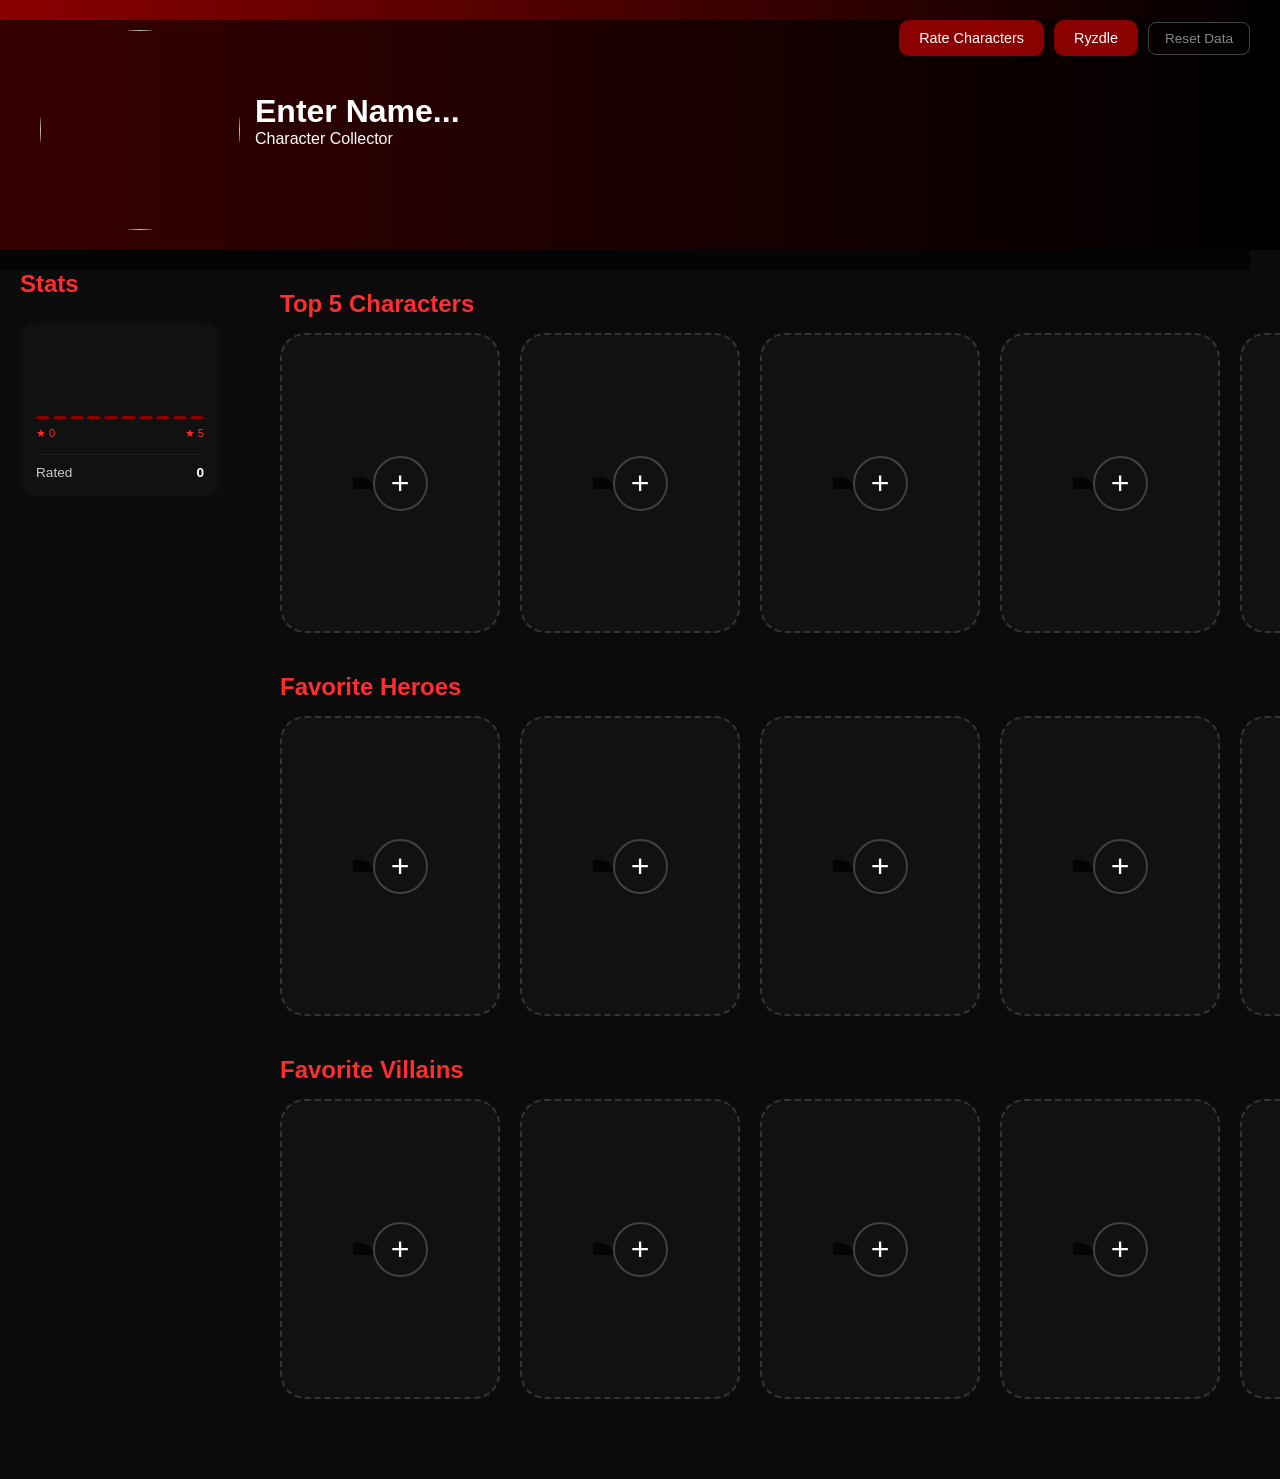
==== index.html @ 01c43c9c "Add files via upload" ====
<!DOCTYPE html>
<html lang="en">
<head>
    <meta charset="UTF-8">
    <meta name="viewport" content="width=device-width, initial-scale=1.0">
    <title>Character Profile</title>
    <link rel="stylesheet" href="charcss.css">
</head>

<body>

<header class="banner">
    <div class="overlay"></div>
    <div class="profile">
        <img src="https://i.pinimg.com/736x/1d/ec/e2/1dece2c8357bdd7cee3b15036344faf5.jpg" class="avatar">
        <div>
            <h1>Enter Name...</h1>
            <p>Character Collector</p>
        </div>
    </div>
    <div class="banner-buttons">
        <a href="ratings.html" class="rate-all-btn">Rate Characters</a>
        <a href="ryzdle.html" class="ryzdle">Ryzdle</a>
        <button class="reset-btn" onclick="resetData()">Reset Data</button>
    </div>
</header>

<main class="char-main">

    <!-- Top 5 Characters -->
    <section>
        <h2>Top 5 Characters</h2>
        <div class="grid">
            <div class="card empty" data-slot="top-0"><span class="card-label"></span></div>
            <div class="card empty" data-slot="top-1"><span class="card-label"></span></div>
            <div class="card empty" data-slot="top-2"><span class="card-label"></span></div>
            <div class="card empty" data-slot="top-3"><span class="card-label"></span></div>
            <div class="card empty" data-slot="top-4"><span class="card-label"></span></div>
        </div>
    </section>

    <!-- Favorites -->
    <section>
        <h2>Favorite Heroes</h2>
        <div class="grid">
            <div class="card empty" data-slot="heroes-0"><span class="card-label"></span></div>
            <div class="card empty" data-slot="heroes-1"><span class="card-label"></span></div>
            <div class="card empty" data-slot="heroes-2"><span class="card-label"></span></div>
            <div class="card empty" data-slot="heroes-3"><span class="card-label"></span></div>
            <div class="card empty" data-slot="heroes-4"><span class="card-label"></span></div>
            <div class="card empty" data-slot="heroes-5"><span class="card-label"></span></div>
        </div>
    </section>

    <!-- Recently Added -->
    <section>
        <h2>Favorite Villains</h2>
        <div class="grid">
            <div class="card empty" data-slot="villains-0"><span class="card-label"></span></div>
            <div class="card empty" data-slot="villains-1"><span class="card-label"></span></div>
            <div class="card empty" data-slot="villains-2"><span class="card-label"></span></div>
            <div class="card empty" data-slot="villains-3"><span class="card-label"></span></div>
            <div class="card empty" data-slot="villains-4"><span class="card-label"></span></div>
            <div class="card empty" data-slot="villains-5"><span class="card-label"></span></div>
        </div>
    </section>

</main>

<!-- Edit Modal -->
 <div id="edit-modal" style="display:none; position:fixed; inset:0; background:rgba(0,0,0,0.8); z-index:1000; align-items:center; justify-content:center;">
    <div class="modal-box">
        <h3>Change Character</h3>
        <input type="text" id="search-input" placeholder="Search by name or show..." />
        <div id="search-results"></div>
    </div>
</div>
<div id="info-modal" style="display:none; position:fixed; inset:0; background:rgba(0,0,0,0.85); z-index:1000; align-items:center; justify-content:center;">
    <div class="info-box">
        <button class="info-close" onclick="closeInfoPopup()">✕</button>
        <div class="info-image" id="info-image"></div>
        <div class="info-content">
            <h2 id="info-name"></h2>
            <p class="info-show" id="info-show"></p>
            <p class="info-bio" id="info-bio"></p>
            <span class="rating-text">Rating</span>
            <div class="info-rating">
                <div class="star-rating" id="info-stars"></div>
                <strong id="info-rating"></strong>
            </div>
        </div>
    </div>
</div>
<div class="stats-sidebar">
    <h2>Stats</h2>
    <div class="stats-widget">
        <div class="stats-chart">
            <div class="stats-bars" id="stats-bars"></div>
            <div class="stats-axis">
                <span>★ 0</span>
                <span>★ 5</span>
            </div>
        </div>
        <div class="stats-footer">
            <span class="stats-watched-label">Rated</span>
            <span class="stats-watched-count" id="stats-watched">0</span>
        </div>
    </div>
</div>
<script src="characters.js"></script>

</body>
</html>
---- charcss.css ----
* {
    margin: 0;
    padding: 0;
    box-sizing: border-box;
    font-family: Arial, sans-serif;
}

body {
    background: #0b0b0b;
    color: white;
}

/* Banner */
.banner {
    position: relative;
    height: 250px;
    background: linear-gradient(90deg, #8b0000, #000);
    display: flex;
    align-items: flex-start;
    justify-content: flex-end;
    padding: 20px 30px;
    gap: 10px;
}
.banner-buttons {
    display: flex;
    align-items: center;
    gap: 10px;
    z-index: 2;
    margin-bottom: 0;
}

.overlay {
    position: absolute;
    width: 100%;
    height: 100%;
    background: rgba(0,0,0,0.6);
}

.profile {
    position: absolute;
    bottom: 20px;
    left: 40px;
    display: flex;
    align-items: center;
    gap: 15px;
    z-index: 2;
}

.avatar {
    width: 200px;
    height: 200px;
    border-radius: 50%;
    object-fit: cover;
    object-position: center;
    cursor: pointer;
}
/* Sections - Character_Web only */
.char-main {
    margin-left: 240px;
    margin-right: 20px;
    padding: 40px;
}

section {
    margin-bottom: 40px;
}

h2 {
    margin-bottom: 15px;
    color: #ff2e2e;
}

/* Cards */
.card-row {
    display: flex;
    gap: 15px;
    overflow-x: auto;
}

.grid {
    display: grid;
    grid-template-columns: repeat(6, 220px);
    gap: 20px;
}

.card {
    background: #111;
    height: 300px;
    border-radius: 25px;
    display: flex;
    align-items: flex-end;
    padding: 0;
    transition: 0.3s;
    cursor: pointer;
    background-size: cover;
    background-position: top;
    background-repeat: no-repeat;
    position: relative;
}

.card-label {
    display: inline-block;
    background: rgba(0, 0, 0, 0.75);
    color: white;
    font-size: 0.9rem;
    font-family: 'Times New Roman', Times, serif;
    padding: 6px 10px;
    border-radius: 0 12px 0 0;
}

.card:hover {
    transform: scale(1.05);
}

/* Smaller cards */
.small .card,
.card.small {
    height: 120px;
}

.profile img {
    margin: 20px 0px 0px 0px;
}

/* Edit button */
.card-edit-btn {
    display: none;
    position: absolute;
    top: 10px;
    right: 10px;
    background: rgba(0, 0, 0, 0.75);
    color: white;
    border: none;
    border-radius: 8px;
    padding: 5px 12px;
    cursor: pointer;
    font-size: 0.8rem;
    font-family: Verdana, Geneva, Tahoma, sans-serif;
}

/* Empty card */
.card.empty {
    justify-content: center;
    align-items: center;
    border: 2px dashed rgba(255,255,255,0.15);
}

.card-add-btn {
    font-size: 2rem;
    background: none;
    border: 2px solid rgba(255,255,255,0.2);
    color: white;
    width: 55px;
    height: 55px;
    border-radius: 50%;
    cursor: pointer;
    transition: 0.2s;
    display: flex;
    align-items: center;
    justify-content: center;
}

.card-add-btn:hover {
    background: rgba(255,255,255,0.1);
    border-color: rgba(255,255,255,0.4);
}

/* Card hover rating */
.card-rating {
    display: none;
    position: absolute;
    top: 10px;
    left: 10px;
    background: rgba(0,0,0,0.75);
    color: #ff2e2e;
    font-size: 0.8rem;
    padding: 4px 8px;
    border-radius: 8px;
    font-family: Verdana, Geneva, Tahoma, sans-serif;
}

.card:hover .card-rating {
    display: block;
}

/* Edit Modal */
#edit-modal {
    display: none;
    position: fixed;
    inset: 0;
    background: rgba(0,0,0,0.8);
    z-index: 1000;
    align-items: center;
    justify-content: center;
}

.modal-box {
    background: #1a1a1a;
    border-radius: 16px;
    padding: 24px;
    width: 400px;
    max-height: 80vh;
    display: flex;
    flex-direction: column;
    gap: 12px;
}

.modal-box h3 {
    color: #ff2e2e;
}

#search-input {
    width: 100%;
    padding: 8px 12px;
    border-radius: 8px;
    border: 1px solid #333;
    background: #111;
    color: white;
    font-size: 0.9rem;
}

#search-results {
    overflow-y: auto;
    display: flex;
    flex-direction: column;
    gap: 8px;
}

.result-item {
    display: flex;
    align-items: center;
    gap: 12px;
    padding: 8px;
    border-radius: 8px;
    cursor: pointer;
    transition: background 0.2s;
}

.result-item:hover {
    background: #2a2a2a;
}

.result-item img {
    width: 45px;
    height: 45px;
    object-fit: cover;
    border-radius: 8px;
    margin: 0;
}

.result-item span {
    font-size: 0.9rem;
    flex: 1;
}

.result-item small {
    color: #888;
    font-size: 0.75rem;
}

/* Scrollbar */
#search-results::-webkit-scrollbar {
    width: 6px;
}

#search-results::-webkit-scrollbar-track {
    background: #111;
    border-radius: 10px;
}

#search-results::-webkit-scrollbar-thumb {
    background: #ff2e2e;
    border-radius: 10px;
}

#search-results::-webkit-scrollbar-thumb:hover {
    background: #cc0000;
}

/* Info Popup */
#info-modal {
    display: none;
    position: fixed;
    inset: 0;
    background: rgba(0,0,0,0.85);
    z-index: 1000;
    align-items: center;
    justify-content: center;
}

.info-box {
    background: #1a1a1a;
    border-radius: 20px;
    width: 500px;
    max-height: 85vh;
    overflow: hidden;
    position: relative;
    display: flex;
    flex-direction: column;
}

.info-close {
    position: absolute;
    top: 12px;
    right: 14px;
    background: rgba(0,0,0,0.6);
    border: none;
    color: white;
    font-size: 1rem;
    width: 30px;
    height: 30px;
    border-radius: 50%;
    cursor: pointer;
    z-index: 10;
    display: flex;
    align-items: center;
    justify-content: center;
}

.info-close:hover {
    background: rgba(255,255,255,0.15);
}

.info-image {
    width: 100%;
    height: 260px;
    background-size: cover;
    background-position: top;
    background-repeat: no-repeat;
    flex-shrink: 0;
}

.info-content {
    padding: 20px 24px;
    display: flex;
    flex-direction: column;
    gap: 10px;
    overflow-y: auto;
}

.info-content h2 {
    color: white;
    font-size: 1.4rem;
    margin: 0;
}

.info-show {
    color: #ff2e2e;
    font-size: 0.85rem;
    font-family: Verdana, Geneva, Tahoma, sans-serif;
    text-transform: uppercase;
    letter-spacing: 0.05em;
}

.info-bio {
    color: #ccc;
    font-size: 0.9rem;
    line-height: 1.6;
}

/* Star Rating */
.star-rating {
    display: flex;
    gap: 4px;
    font-size: 2.5rem;
    cursor: pointer;
}

.star {
    color: #444;
    transition: color 0.1s;
    user-select: none;

}

.star.full {
    color: #ff2e2e;
}

.star.half {
    color: #ff2e2e;
}

.info-rating {
    display: flex;
    align-items: center;
    justify-content: space-between;
    background: #111;
    border-radius: 10px;
    padding: 10px 16px;
    margin-top: 2px;
}

.info-rating span {
    color: #888;
    font-size: 0.85rem;
}

.info-rating strong {
    color: #ff2e2e;
    font-size: 1.8rem;
}
#info-stars .star {
    font-size: 1.5rem; /* change this to whatever size you want */
}
.star {
    display: inline-block;
    width: 1.8rem;
    text-align: center;
}
.rating-text{
    text-align: center;
    color: #888;
    font-size: 1.5rem;
}
/* Rate All Button */
.rate-all-btn {
    background: #8b0000;
    color: white;
    text-decoration: none;
    padding: 10px 20px;
    border-radius: 10px;
    font-size: 0.9rem;
    font-family: Verdana, Geneva, Tahoma, sans-serif;
    transition: background 0.2s;
    z-index: 10;
}

.rate-all-btn:hover {
    background: #ff2e2e;
}

.reset-btn {
    background: transparent;
    color: #888;
    border: 1px solid #444;
    padding: 10px 20px;
    border-radius: 10px;
    cursor: pointer;
    font-size: 0.9rem;
    font-family: Verdana, Geneva, Tahoma, sans-serif;
    transition: 0.2s;
    z-index: 10;
}

.reset-btn:hover {
    background: #8b0000;
    color: white;
    border-color: #8b0000;
}

/* Ratings Page */
.ratings-header {
    position: absolute;
    bottom: 20px;
    left: 40px;
    display: flex;
    align-items: center;
    gap: 20px;
}

.ratings-header h1 {
    font-size: 1.8rem;
}

.back-btn {
    color: white;
    text-decoration: none;
    background: rgba(255,255,255,0.1);
    padding: 8px 16px;
    border-radius: 8px;
    font-size: 0.9rem;
    font-family: Verdana, Geneva, Tahoma, sans-serif;
    transition: background 0.2s;
}

.back-btn:hover {
    background: rgba(255,255,255,0.2);
}

.ratings-main {
    padding: 30px 40px;
    max-width: 1400px;
    margin: 0 auto;
    display: flex;
    flex-direction: column;
    gap: 24px;
}

.ratings-controls {
    display: flex;
    flex-direction: column;
    gap: 12px;
}

#ratings-search {
    width: 320px;
    padding: 10px 14px;
    border-radius: 10px;
    border: 1px solid #333;
    background: #111;
    color: white;
    font-size: 0.9rem;
}

.ratings-filters {
    display: flex;
    flex-wrap: wrap;
    gap: 8px;
}

.filter-btn {
    background: #1a1a1a;
    color: #aaa;
    border: 1px solid #333;
    padding: 6px 14px;
    border-radius: 20px;
    cursor: pointer;
    font-size: 0.8rem;
    font-family: Verdana, Geneva, Tahoma, sans-serif;
    transition: 0.2s;
}

.filter-btn:hover {
    background: #2a2a2a;
    color: white;
}

.filter-btn.active {
    background: #8b0000;
    color: white;
    border-color: #8b0000;
}

.ratings-grid {
    display: grid;
    grid-template-columns: repeat(auto-fill, minmax(200px, 1fr));
    gap: 16px;
}

.rating-card {
    background: #111;
    border-radius: 16px;
    overflow: hidden;
    display: flex;
    flex-direction: column;
    transition: transform 0.2s;
}

.rating-card:hover {
    transform: scale(1.02);
}

.rc-image {
    width: 100%;
    height: 180px;
    background-size: cover;
    background-position: top;
    background-repeat: no-repeat;
    flex-shrink: 0;
}

.rc-info {
    padding: 12px 14px;
    display: flex;
    flex-direction: column;
    gap: 4px;
}

.rc-name {
    font-size: 1rem;
    font-weight: bold;
    color: white;
}

.rc-show {
    font-size: 0.75rem;
    color: #ff2e2e;
    text-transform: uppercase;
    letter-spacing: 0.05em;
    font-family: Verdana, Geneva, Tahoma, sans-serif;
    margin-bottom: 6px;
}

.rc-stars {
    display: flex;
    gap: 2px;
    font-size: 1.4rem;
    cursor: pointer;
}

.rc-rating-val {
    font-size: 0.78rem;
    color: #888;
    font-family: Verdana, Geneva, Tahoma, sans-serif;
    margin-top: 2px;
}
.stats-sidebar {
    position: fixed;
    top: 270px; /* below the 250px banner */
    left: 20px;
    z-index: 100;
    display: flex;
    flex-direction: column;
    gap: 10px;
}
.stats-widget {
    background: #111;
    border-radius: 16px;
    padding: 16px;
    width: 200px;
    display: flex;
    flex-direction: column;
    gap: 14px;
}
.stats-chart { display: flex; flex-direction: column; gap: 8px; }
.stats-bars { display: flex; align-items: flex-end; gap: 3px; height: 80px; }
.stats-bar-wrap { flex: 1; display: flex; flex-direction: column; align-items: center; justify-content: flex-end; height: 100%; position: relative; }
.stats-bar { width: 100%; background: #8b0000; border-radius: 3px 3px 0 0; min-height: 3px; transition: background 0.2s; }
.stats-bar-wrap:hover .stats-bar { background: #ff2e2e; }
.stats-tooltip { display: none; position: absolute; bottom: calc(100% + 6px); left: 50%; transform: translateX(-50%); background: rgba(0,0,0,0.9); color: white; font-size: 0.72rem; padding: 4px 8px; border-radius: 6px; white-space: nowrap; pointer-events: none; z-index: 200; }
.stats-bar-wrap:hover .stats-tooltip { display: block; }
.stats-axis { display: flex; justify-content: space-between; color: #ff2e2e; font-size: 0.7rem; }
.stats-footer { display: flex; justify-content: space-between; align-items: center; border-top: 1px solid #1f1f1f; padding-top: 10px; color: #ccc; font-size: 0.85rem; }
.stats-watched-count { color: white; font-weight: bold; }

.ryzdle {
    background: #8b0000;
    color: white;
    text-decoration: none;
    padding: 10px 20px;
    border-radius: 10px;
    font-size: 0.9rem;
    font-family: Verdana, Geneva, Tahoma, sans-serif;
    transition: background 0.2s;
    z-index: 10;
}
.ryzdle:hover {
    background: #ff2e2e;
}
:root {
            --red: #cc0000;
            --red-bright: #ff2e2e;
            --green: #2d8a2d;
            --orange: #c97000;
            --bg: #0a0a0a;
            --card: #141414;
            --border: #222;
            --text: #f0f0f0;
            --muted: #666;
        }

        /* chardle reset already handled by global * above */

        .bodys {
            background: var(--bg);
            color: var(--text);
            font-family: 'Barlow', sans-serif;
            min-height: 100vh;
            overflow-x: hidden;
        }

        /* Noise grain overlay */
        .bodys::before {
            content: '';
            position: fixed;
            inset: 0;
            background-image: url("data:image/svg+xml,%3Csvg viewBox='0 0 256 256' xmlns='http://www.w3.org/2000/svg'%3E%3Cfilter id='noise'%3E%3CfeTurbulence type='fractalNoise' baseFrequency='0.9' numOctaves='4' stitchTiles='stitch'/%3E%3C/filter%3E%3Crect width='100%25' height='100%25' filter='url(%23noise)' opacity='0.04'/%3E%3C/svg%3E");
            pointer-events: none;
            z-index: 9999;
            opacity: 0.4;
        }

        .bodys header {
            background: linear-gradient(180deg, #1a0000 0%, var(--bg) 100%);
            padding: 20px 40px;
            display: flex;
            align-items: center;
            justify-content: space-between;
        }

        .logo {
            font-family: 'Bebas Neue', sans-serif;
            font-size: 3rem;
            color: white;
            letter-spacing: 4px;
            text-shadow: 0 0 40px rgba(204,0,0,0.6);
        }

        .logo span { color: var(--red-bright); }

        .back-btn {
            color: #aaa;
            text-decoration: none;
            font-size: 0.85rem;
            background: #1a1a1a;
            padding: 8px 16px;
            border-radius: 8px;
            border: 1px solid #333;
            transition: 0.2s;
            font-family: 'Barlow', sans-serif;
        }
        .back-btn:hover { color: white; border-color: #555; }

        .bodys main {
            max-width: 1100px;
            margin: 0 auto;
            padding: 40px 20px;
            display: flex;
            flex-direction: column;
            gap: 32px;
        }

        /* Show selector */
        .show-selector {
            text-align: center;
        }

        .show-selector h2 {
            font-family: 'Bebas Neue', sans-serif;
            font-size: 1.8rem;
            letter-spacing: 3px;
            color: #aaa;
            margin-bottom: 16px;
        }

        .show-grid {
            display: flex;
            flex-wrap: wrap;
            gap: 10px;
            justify-content: center;
        }

        .show-pill {
            background: #1a1a1a;
            border: 1px solid #333;
            color: #aaa;
            padding: 8px 20px;
            border-radius: 30px;
            cursor: pointer;
            font-size: 0.9rem;
            font-family: 'Barlow', sans-serif;
            font-weight: 600;
            transition: 0.2s;
        }
        .show-pill:hover { background: #2a2a2a; color: white; border-color: #555; }
        .show-pill.active { background: var(--red); border-color: var(--red); color: white; }

        /* Game area */
        #game-area { display: none; flex-direction: column; gap: 24px; }

        .game-header {
            display: flex;
            align-items: center;
            justify-content: space-between;
            flex-wrap: wrap;
            gap: 12px;
        }

        .game-title {
            font-family: 'Bebas Neue', sans-serif;
            font-size: 1.4rem;
            letter-spacing: 2px;
            color: var(--muted);
        }
        .game-title span { color: var(--red-bright); }

        .guesses-left {
            background: #1a1a1a;
            border: 1px solid #333;
            padding: 6px 16px;
            border-radius: 20px;
            font-size: 0.85rem;
            color: #aaa;
        }
        .guesses-left strong { color: var(--red-bright); }

        /* Search input */
        .guess-row {
            display: flex;
            gap: 10px;
        }

        .guess-input-wrap {
            flex: 1;
            position: relative;
        }

        #guess-input {
            width: 100%;
            background: #1a1a1a;
            border: 1px solid #333;
            color: white;
            padding: 12px 16px;
            border-radius: 10px;
            font-size: 1rem;
            font-family: 'Barlow', sans-serif;
            outline: none;
            transition: border-color 0.2s;
        }
        #guess-input:focus { border-color: var(--red); }

        #autocomplete {
            position: absolute;
            top: calc(100% + 4px);
            left: 0; right: 0;
            background: #1e1e1e;
            border: 1px solid #333;
            border-radius: 10px;
            overflow: hidden;
            z-index: 100;
            display: none;
            max-height: 220px;
            overflow-y: auto;
        }

        .ac-item {
            display: flex;
            align-items: center;
            gap: 12px;
            padding: 10px 14px;
            cursor: pointer;
            transition: background 0.15s;
        }
        .ac-item:hover { background: #2a2a2a; }
        .ac-item img {
            width: 38px; height: 38px;
            border-radius: 6px;
            object-fit: cover;
        }
        .ac-item-name { font-weight: 600; font-size: 0.9rem; }
        .ac-item-show { font-size: 0.75rem; color: var(--muted); }

        .guess-btn {
            background: var(--red);
            color: white;
            border: none;
            padding: 12px 28px;
            border-radius: 10px;
            font-family: 'Bebas Neue', sans-serif;
            font-size: 1.2rem;
            letter-spacing: 2px;
            cursor: pointer;
            transition: background 0.2s;
        }
        .guess-btn:hover { background: var(--red-bright); }
        .guess-btn:disabled { background: #333; color: #666; cursor: not-allowed; }

        /* Columns header */
        .columns-header {
            display: flex;
            gap: 6px;
            align-items: center;
        }

        .col-label {
            flex: 1;
            text-align: center;
            font-size: 1rem;
            font-family: 'Bebas Neue', sans-serif;
            letter-spacing: 1.5px;
            color: var(--muted);
            text-transform: uppercase;
        }

        /* Guess rows */
        #guesses-container {
            display: flex;
            flex-direction: column;
            gap: 6px;
        }

        .guess-result-row {
            display: flex;
            gap: 6px;
            align-items: center;
        }

        .char-thumb {
            width: 90px;
            height: 90px;
            border-radius: 10px;
            object-fit: cover;
            object-position: top;
            border: 2px solid #333;
            flex-shrink: 0;
        }

        
        .char-thumb-wrap {
          display: flex;
    flex-direction: row;
    align-items: center;
    gap: 10px;
    overflow: hidden;
    flex-wrap: nowrap;
    width: 220px;
        }
        

        .char-thumb-name {
            font-family: 'Bebas Neue', sans-serif;
            font-size: 1.3rem;
            letter-spacing: 1px;
            color: #f0f0f0;
            line-height: 1.2;
            word-break: break-word;
            margin: auto;
        }

        .attr-cell {
            flex: 1;
            height: 90px;
            border-radius: 8px;
            display: flex;
            align-items: center;
            justify-content: center;
            text-align: center;
            font-size: 0.72rem;
            font-weight: 700;
            padding: 4px 6px;
            line-height: 1.3;
            animation: flipIn 0.4s ease both;
            color: white;
        }

        @keyframes flipIn {
            from { transform: rotateX(-90deg) scale(0.8); opacity: 0; }
            to { transform: rotateX(0deg) scale(1); opacity: 1; }
        }

        .cell-correct { background: var(--green); }
        .cell-partial { background: var(--orange); }
        .cell-wrong { background: #5a1a1a; }

        /* Result banner */
        #result-banner {
            display: none;
            background: #1a1a1a;
            border: 1px solid #333;
            border-radius: 16px;
            padding: 28px;
            text-align: center;
            flex-direction: column;
            gap: 16px;
        }

        .result-emoji { font-size: 3rem; }

        .result-title {
            font-family: 'Bebas Neue', sans-serif;
            font-size: 2rem;
            letter-spacing: 3px;
        }
        .result-title.win { color: #4caf50; }
        .result-title.lose { color: var(--red-bright); }

        .result-char {
            display: flex;
            align-items: center;
            gap: 16px;
            justify-content: center;
        }

        .result-char img {
            width: 110px; height: 110px;
            border-radius: 12px;
            object-fit: cover;
            object-position: top;
        }

        .result-char-info { text-align: left; }
        .result-char-name { font-family: 'Bebas Neue', sans-serif; font-size: 1.6rem; letter-spacing: 2px; }
        .result-char-show { color: var(--red-bright); font-size: 0.85rem; text-transform: uppercase; letter-spacing: 0.05em; }

        .play-again-btn {
            background: var(--red);
            color: white;
            border: none;
            padding: 12px 32px;
            border-radius: 10px;
            font-family: 'Bebas Neue', sans-serif;
            font-size: 1.3rem;
            letter-spacing: 2px;
            cursor: pointer;
            transition: background 0.2s;
            align-self: center;
        }
        .play-again-btn:hover { background: var(--red-bright); }

        /* Legend */
        .legend {
            display: flex;
            gap: 12px;
            flex-wrap: wrap;
            justify-content: center;
        }
        .legend-item {
            display: flex;
            align-items: center;
            gap: 6px;
            font-size: 0.78rem;
            color: #aaa;
        }
        .legend-dot {
            width: 14px; height: 14px;
            border-radius: 4px;
        }

        /* Scrollbar */
        #autocomplete::-webkit-scrollbar { width: 5px; }
        #autocomplete::-webkit-scrollbar-track { background: #111; }
        #autocomplete::-webkit-scrollbar-thumb { background: var(--red); border-radius: 5px; }
        .avatar, .profile h1 {
    cursor: pointer;
}
.avatar:hover {
    opacity: 0.8;
}
.profile h1:hover {
    opacity: 0.7;
}
.reset-btn {
    background: transparent;
    color: #888;
    border: 1px solid #444;
    padding: 8px 16px;
    border-radius: 8px;
    cursor: pointer;
    font-size: 0.85rem;
    transition: 0.2s;
}

.reset-btn:hover {
    background: #8b0000;
    color: white;
    border-color: #8b0000;
}
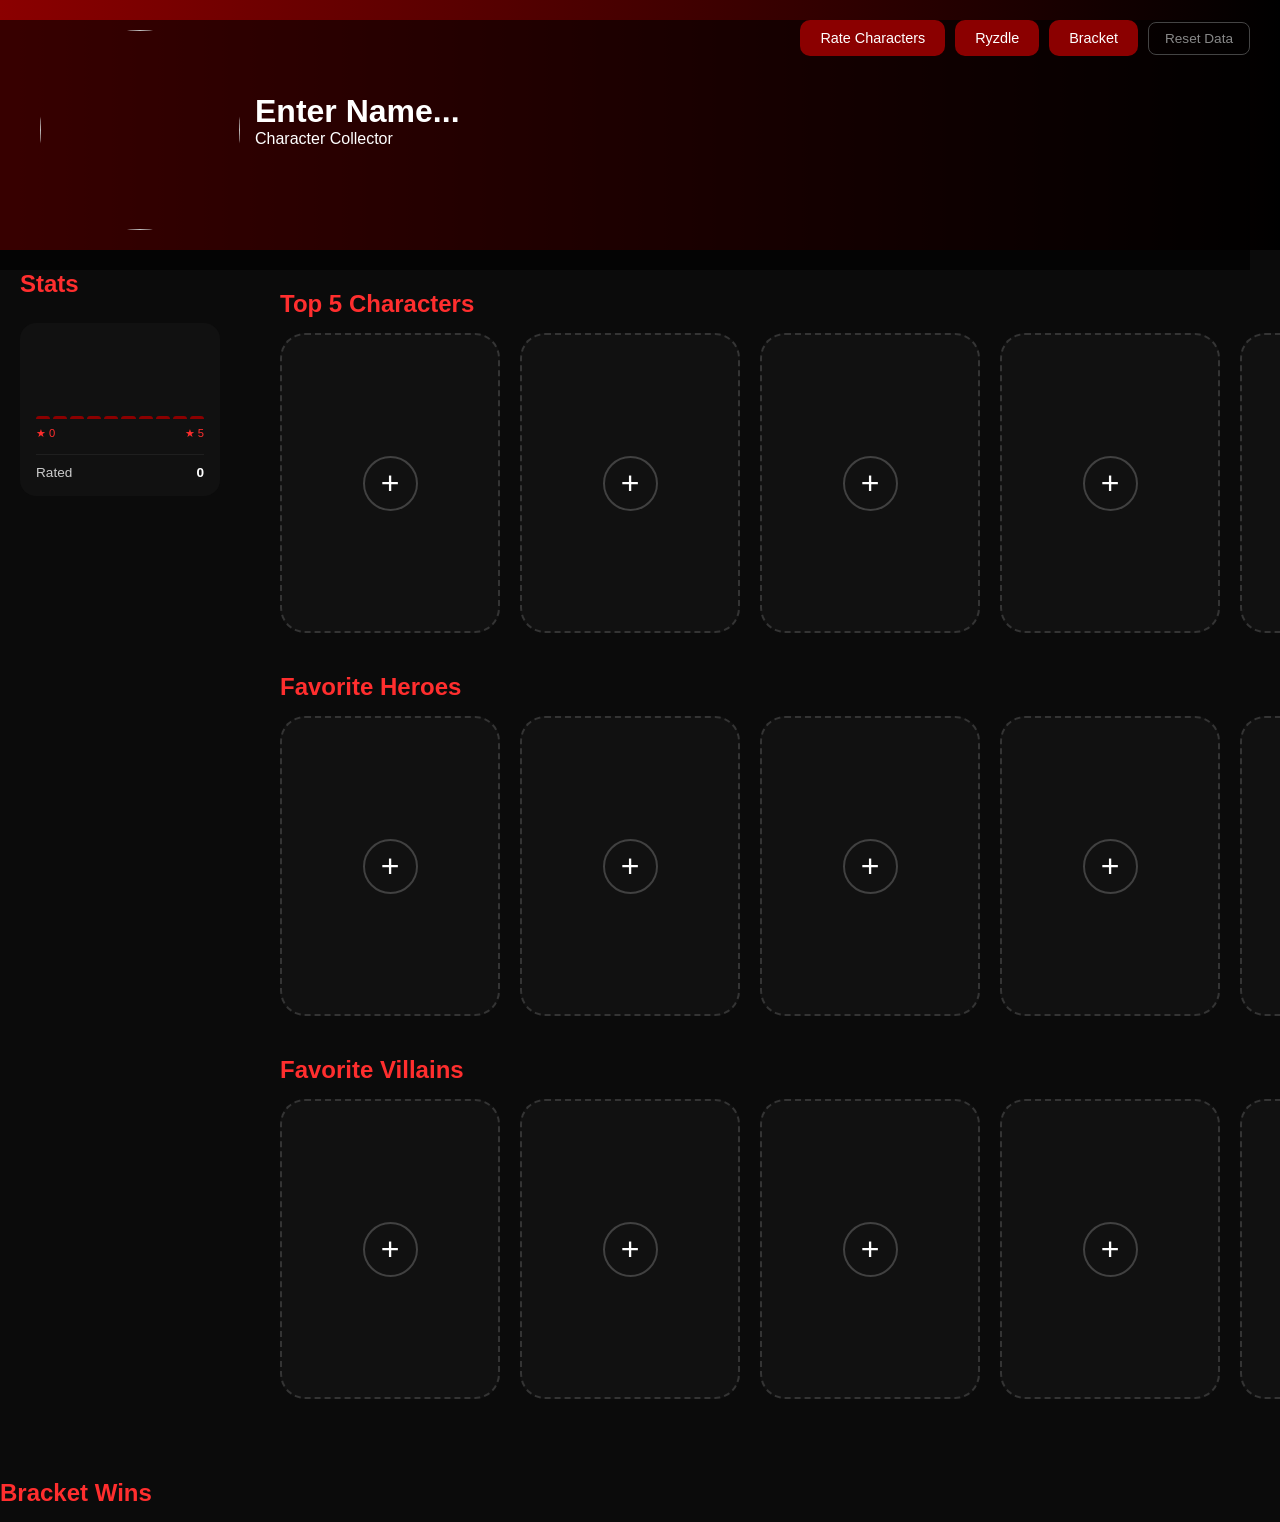
==== commit 6387152d: "Update index.html" ====
--- a/index.html
+++ b/index.html
@@ -21,6 +21,7 @@
     <div class="banner-buttons">
         <a href="ratings.html" class="rate-all-btn">Rate Characters</a>
         <a href="ryzdle.html" class="ryzdle">Ryzdle</a>
+        <a href="bracket.html" class="rate-all-btn">Bracket</a>
         <button class="reset-btn" onclick="resetData()">Reset Data</button>
     </div>
 </header>
@@ -107,7 +108,11 @@
         </div>
     </div>
 </div>
+<div class="wins-sidebar">
+    <h2>Bracket Wins</h2>
+    <div id="wins-list"></div>
+</div>
 <script src="characters.js"></script>
 
 </body>
-</html>+</html>
--- a/charcss.css
+++ b/charcss.css
@@ -1035,4 +1035,7 @@
     background: #8b0000;
     color: white;
     border-color: #8b0000;
-}+}
+.card.empty .card-label {
+    display: none;
+}
